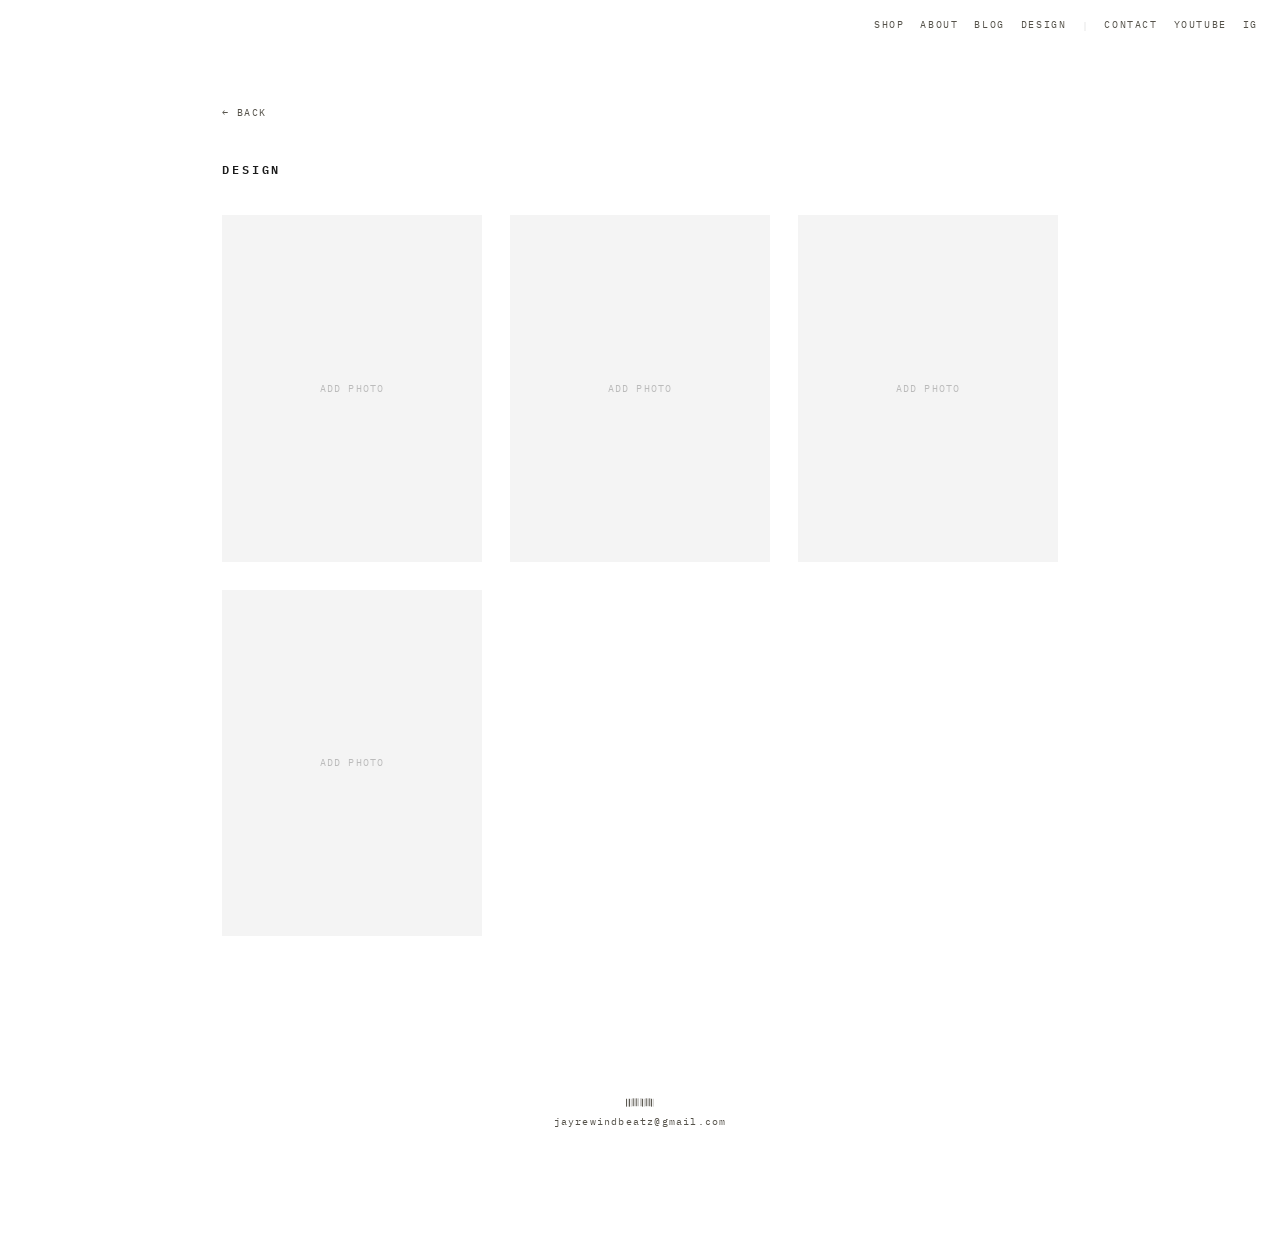
==== design.html @ 3f27f8c0 "Add About/EPK, Blog, Design pages + site nav" ====
<!DOCTYPE html>
<html lang="en">
<head>
<meta charset="UTF-8">
<meta name="viewport" content="width=device-width, initial-scale=1.0">
<title>Design — RMLUR :: deux SEXES</title>
<link rel="preconnect" href="https://fonts.googleapis.com">
<link rel="preconnect" href="https://fonts.gstatic.com" crossorigin>
<link href="https://fonts.googleapis.com/css2?family=IBM+Plex+Mono:wght@400;500;600&display=swap" rel="stylesheet">
<link rel="stylesheet" href="style.css">
</head>
<body>

<div class="corner-nav">
  <a href="index.html#shop">Shop</a>
  <a href="about.html">About</a>
  <a href="blog.html">Blog</a>
  <a href="design.html">Design</a>
  <span class="corner-sep">|</span>
  <a href="mailto:jayrewindbeatz@gmail.com">Contact</a>
  <a href="https://www.youtube.com/" target="_blank" rel="noopener">YouTube</a>
  <a href="https://www.instagram.com/kennethglamour/" target="_blank" rel="noopener">IG</a>
</div>

<main class="page-wrap">
  <a class="back-link" href="index.html">← Back</a>
  <div class="page-title">Design</div>

  <div class="design-grid">
    <div class="design-slot">Add photo</div>
    <div class="design-slot">Add photo</div>
    <div class="design-slot">Add photo</div>
    <div class="design-slot">Add photo</div>
  </div>
</main>

<footer class="site-footer">
  <span>𝄃𝄃𝄂𝄂𝄀𝄁𝄃𝄂𝄂𝄃</span>
  <span>jayrewindbeatz@gmail.com</span>
</footer>

</body>
</html>
---- style.css ----
/* ============================================================
   RMLUR STORE — "print-over" build
   The hero is the real photographed MPC + doodles, untouched.
   Everything else (shop grid, player, popovers) is styled to
   feel like it was already part of that same handmade world:
   paper white, marker-teal accent, tape-label cards, REC red.
   ============================================================ */
:root{
  --paper:#ffffff;
  --paper-warm:#faf8f2;
  --ink:#1b1b1b;
  --ink-soft:#55524a;
  --teal:#5fa39c;           /* the "Buyy beats @ HERE!" marker color */
  --tape-cream:#e7e1cd;
  --tape-cream-dk:#cfc8ae;
  --rec-red:#c8322b;
  --line:#e3ddcc;
  --font-hand:'Kalam',cursive;
  --font-mono:'IBM Plex Mono',monospace;
}
*{margin:0;padding:0;box-sizing:border-box}
html{scroll-behavior:smooth}
body{
  background:var(--paper);
  color:var(--ink);
  font-family:var(--font-mono);
  min-height:100vh;
}
button{font-family:inherit;cursor:pointer;background:none;border:none}
a{color:inherit;text-decoration:none}

/* ================= CORNER NAV ================= */
.corner-nav{
  position:fixed;top:18px;right:22px;z-index:50;
  display:flex;align-items:center;gap:16px;
}
.corner-sep{color:#ddd;font-size:10px}
.corner-nav a{
  font-family:var(--font-mono);
  font-size:10px;letter-spacing:.16em;text-transform:uppercase;color:var(--ink-soft);
  border-bottom:1px solid transparent;padding-bottom:2px;
}
.corner-nav a:hover{color:var(--ink);border-color:var(--ink)}

/* ================= HERO ================= */
.hero{
  padding:56px 20px 26px;
  display:flex;flex-direction:column;align-items:center;
  text-align:center;
}
.hero-frame{
  position:relative;
  max-width:640px;width:100%;
  line-height:0;
}
.hero-frame img{
  width:100%;height:auto;display:block;
  user-select:none;-webkit-user-drag:none;
}
#hero-hotspots{position:absolute;inset:0}
.hotspot{
  position:absolute;
  border-radius:6px;
  cursor:pointer;
  box-shadow:0 0 0 0 rgba(95,163,156,0);
  transition:box-shadow .25s ease, background .25s ease;
}
.hotspot:hover, .hotspot:focus-visible{
  background:rgba(95,163,156,.14);
  box-shadow:0 0 0 3px rgba(95,163,156,.55);
  outline:none;
}
.hotspot.tape-spot{border-radius:4px}

.lcd-hotspot{
  border-radius:2px;
  overflow:hidden;
  background:rgba(0,0,0,0);
  display:flex;align-items:center;
}
.lcd-hotspot:hover, .lcd-hotspot:focus-visible{
  background:rgba(120,200,190,.16);
  box-shadow:0 0 0 2px rgba(120,200,190,.65) inset;
}
.lcd-marquee{
  display:inline-block;
  white-space:nowrap;
  font-family:var(--font-mono);
  font-size:11px;
  letter-spacing:.08em;
  color:#8fe0d2;
  text-shadow:0 0 5px rgba(143,224,210,.75);
  padding-left:100%;
  animation:lcd-scroll 7s linear infinite;
}
@keyframes lcd-scroll{
  0%{transform:translateX(0)}
  100%{transform:translateX(-100%)}
}

.scroll-cue{
  margin-top:22px;
  font-family:var(--font-mono);
  font-size:11px;letter-spacing:.16em;text-transform:uppercase;color:var(--ink-soft);
  animation:bob 2.4s ease-in-out infinite;
}
@keyframes bob{0%,100%{transform:translateY(0)}50%{transform:translateY(5px)}}

/* ================= HOTSPOT POPOVER ================= */
.hotspot-card{
  position:fixed;
  left:50%;bottom:100px;
  transform:translateX(-50%);
  width:min(320px,90vw);
  background:#fff;
  border:1px solid #e2e2e2;
  border-radius:0;
  box-shadow:0 16px 40px rgba(0,0,0,.14);
  padding:18px 20px 20px;
  z-index:80;
}
.hc-close{
  position:absolute;top:10px;right:12px;
  font-size:16px;color:var(--ink-soft);line-height:1;
}
.hc-close:hover{color:var(--ink)}
.hc-type{
  font-family:var(--font-mono);
  font-size:10px;letter-spacing:.2em;text-transform:uppercase;color:var(--ink-soft);
}
.hc-title{
  font-family:var(--font-mono);font-size:14px;font-weight:600;letter-spacing:.08em;text-transform:uppercase;
  margin-top:6px;
}
.hc-sub{font-family:var(--font-mono);font-size:11px;color:var(--ink-soft);margin-top:3px}
.hc-data{
  display:inline-block;margin-top:8px;
  font-family:var(--font-mono);
  font-size:10px;letter-spacing:.06em;color:var(--ink-soft);
}
.hc-row{
  display:flex;align-items:center;gap:12px;margin-top:16px;
}
.hc-play{
  font-family:var(--font-mono);font-size:10px;letter-spacing:.1em;text-transform:uppercase;
  color:var(--ink);border:1px solid #ddd;border-radius:0;
  padding:8px 12px;
}
.hc-play:hover{border-color:var(--ink)}
.hc-price{font-family:var(--font-mono);font-size:13px;font-weight:600;margin-left:auto}

/* ================= SHOP — minimal, Yeezy-style grid ================= */
main#shop{max-width:1280px;margin:0 auto;padding:60px 32px 160px}
.shop-head{
  display:flex;align-items:center;justify-content:space-between;
  flex-wrap:wrap;gap:14px;
  margin-bottom:40px;
}
.shop-head h1{
  font-family:var(--font-mono);font-size:12px;font-weight:600;
  letter-spacing:.24em;text-transform:uppercase;color:var(--ink);
}
.tabs{display:flex;gap:26px}
.tab{
  font-family:var(--font-mono);
  font-size:11px;letter-spacing:.18em;text-transform:uppercase;color:var(--ink-soft);
  padding-bottom:3px;border-bottom:1px solid transparent;
}
.tab:hover{color:var(--ink)}
.tab.active{color:var(--ink);border-color:var(--ink)}

.tape-grid{
  display:grid;
  grid-template-columns:repeat(auto-fill,minmax(240px,1fr));
  column-gap:32px;
  row-gap:56px;
}
.tape-card{
  position:relative;
  background:none;border:none;padding:0;
}
.tape-card:hover{transform:none;box-shadow:none}

.tc-cover{
  aspect-ratio:1/1;border-radius:0;overflow:hidden;
  background:#f4f4f4;margin-bottom:18px;
  position:relative;
}
.tc-cover img{width:100%;height:100%;object-fit:cover;display:block}
.tc-cover .cover-fallback{
  position:absolute;inset:0;display:flex;align-items:center;justify-content:center;
  font-family:var(--font-mono);font-size:11px;letter-spacing:.14em;color:var(--ink-soft);text-align:center;
}
.tc-play{
  position:absolute;right:10px;bottom:10px;
  width:34px;height:34px;border-radius:50%;
  background:#fff;border:1px solid #ddd;
  box-shadow:none;
  font-size:12px;
  opacity:0;transition:opacity .15s ease;
}
.tape-card:hover .tc-play, .tape-card.playing .tc-play{opacity:1}
.tape-card.playing .tc-play{background:var(--ink);color:#fff;border-color:var(--ink)}

.tc-type{font-family:var(--font-mono);font-size:10px;letter-spacing:.2em;text-transform:uppercase;color:var(--ink-soft)}
.tc-title{font-family:var(--font-mono);font-size:13px;font-weight:600;letter-spacing:.1em;text-transform:uppercase;margin-top:6px}
.tc-sub{font-family:var(--font-mono);font-size:11px;color:var(--ink-soft);margin-top:3px}
.tc-data{
  display:inline-block;margin-top:10px;font-size:10px;letter-spacing:.06em;
  background:none;border:none;
  padding:0;color:var(--ink-soft);
}
.tc-foot{
  display:flex;align-items:center;justify-content:space-between;margin-top:14px;
}
.tc-price{font-family:var(--font-mono);font-size:13px;font-weight:600}

.buy-btn{
  background:var(--ink);color:#fff;
  font-family:var(--font-mono);
  font-weight:500;font-size:10px;letter-spacing:.16em;text-transform:uppercase;
  padding:8px 18px;border-radius:0;
  box-shadow:none;
  transition:opacity .12s ease;
}
.buy-btn:hover{opacity:.75}
.buy-btn:active{opacity:.6}
.buy-btn-sm{padding:8px 16px;flex-shrink:0}

.empty-state{
  text-align:center;padding:60px 0;color:var(--ink-soft);
  font-family:var(--font-mono);font-size:12px;letter-spacing:.1em;text-transform:uppercase;
}

/* ================= PLAYER BAR ================= */
.player-bar[hidden]{display:none}
.player-bar{
  position:fixed;left:0;right:0;bottom:0;z-index:60;
  background:var(--paper-warm);
  border-top:1px solid var(--line);
  box-shadow:0 -6px 20px rgba(0,0,0,.08);
  display:flex;align-items:center;gap:14px;
  padding:12px 20px;
}
.transport-btn{
  width:42px;height:36px;border-radius:4px;
  background:var(--paper);border:1px solid var(--tape-cream-dk);
  font-size:13px;
}
.transport-btn:active{transform:translateY(1px)}
.pb-info{flex:1;min-width:0}
#pb-title{font-size:12px;letter-spacing:.04em;white-space:nowrap;overflow:hidden;text-overflow:ellipsis;display:block}
.pb-meter{height:4px;background:var(--line);border-radius:2px;margin-top:5px;overflow:hidden}
#pb-progress{height:100%;width:0%;background:var(--teal)}

/* ================= FOOTER ================= */
.site-footer{
  max-width:1100px;margin:0 auto;padding:20px 24px 120px;
  display:flex;flex-direction:column;gap:6px;align-items:center;
  font-family:var(--font-mono);font-size:10px;letter-spacing:.12em;
  color:var(--ink-soft);text-align:center;
}

/* ================= SIMPLE PAGES (about / blog / design) ================= */
.page-wrap{max-width:900px;margin:0 auto;padding:100px 32px 140px}
.page-title{
  font-family:var(--font-mono);font-size:12px;font-weight:600;
  letter-spacing:.24em;text-transform:uppercase;color:var(--ink);
  margin-bottom:36px;
}
.back-link{
  font-family:var(--font-mono);font-size:10px;letter-spacing:.14em;text-transform:uppercase;
  color:var(--ink-soft);display:inline-block;margin-bottom:40px;
}
.back-link:hover{color:var(--ink)}

/* --- about / EPK --- */
.epk-layout{display:grid;grid-template-columns:1.4fr 1fr;gap:56px}
.epk-name{font-family:var(--font-mono);font-size:26px;font-weight:600;letter-spacing:.04em;margin-bottom:6px}
.epk-tagline{font-family:var(--font-mono);font-size:12px;color:var(--ink-soft);margin-bottom:28px}
.epk-track{margin-top:8px}
.epk-track-label{font-family:var(--font-mono);font-size:10px;letter-spacing:.18em;text-transform:uppercase;color:var(--ink-soft);margin-bottom:10px}
.infobox{border:1px solid #e2e2e2;padding:22px 24px}
.infobox-row{
  display:flex;justify-content:space-between;gap:16px;
  padding:10px 0;border-bottom:1px solid #eee;
  font-family:var(--font-mono);font-size:11px;
}
.infobox-row:last-child{border-bottom:none}
.infobox-row .k{color:var(--ink-soft);letter-spacing:.08em;text-transform:uppercase;font-size:10px}
.infobox-row .v{color:var(--ink);text-align:right}
@media(max-width:720px){.epk-layout{grid-template-columns:1fr}}

/* --- blog --- */
.blog-cats{display:flex;gap:24px;margin-bottom:40px;flex-wrap:wrap}
.blog-cats a{
  font-family:var(--font-mono);font-size:11px;letter-spacing:.16em;text-transform:uppercase;
  color:var(--ink-soft);border-bottom:1px solid transparent;padding-bottom:3px;
}
.blog-cats a:hover{color:var(--ink);border-color:var(--ink)}
.coming-soon{
  font-family:var(--font-mono);font-size:12px;color:var(--ink-soft);
  padding:60px 0;text-align:center;border-top:1px solid #eee;
}

/* --- design / lookbook --- */
.design-grid{
  display:grid;grid-template-columns:repeat(auto-fill,minmax(220px,1fr));
  gap:28px;
}
.design-slot{
  aspect-ratio:3/4;background:#f4f4f4;
  display:flex;align-items:center;justify-content:center;
  font-family:var(--font-mono);font-size:10px;letter-spacing:.12em;text-transform:uppercase;
  color:#bbb;
}
@media(max-width:640px){
  .corner-nav{display:none}
  .hero{padding:36px 14px 18px}
  .shop-head h1{font-size:24px}
  .tabs{gap:14px}
}
:focus-visible{outline:2px solid var(--teal);outline-offset:2px}
@media(prefers-reduced-motion:reduce){
  .scroll-cue{animation:none}
  .lcd-marquee{animation:none}
  *{transition:none !important}
}
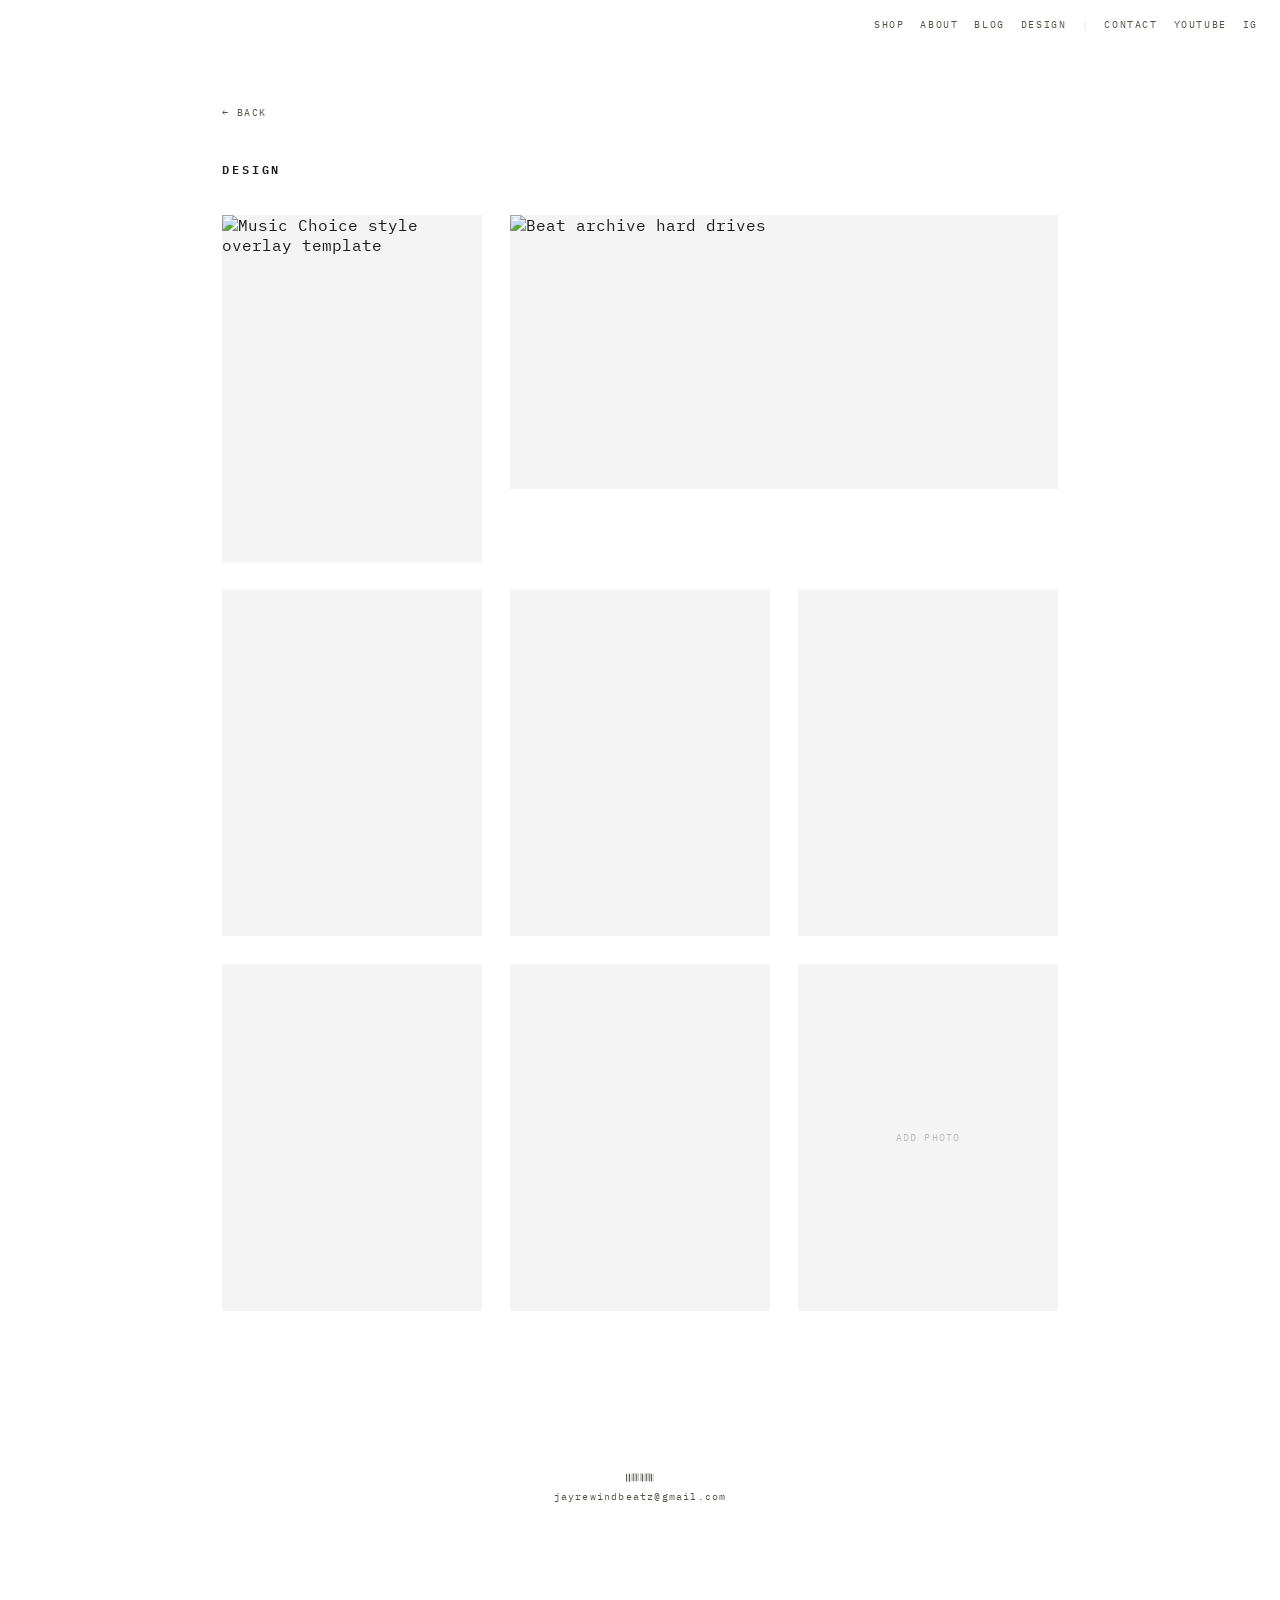
==== commit a86d07e7: "Add design page media (root paths)" ====
--- a/design.html
+++ b/design.html
@@ -27,9 +27,27 @@
   <div class="page-title">Design</div>
 
   <div class="design-grid">
-    <div class="design-slot">Add photo</div>
-    <div class="design-slot">Add photo</div>
-    <div class="design-slot">Add photo</div>
+    <div class="design-item">
+      <img src="assets/design/music-choice-template.jpg" alt="Music Choice style overlay template">
+    </div>
+    <div class="design-item design-item-wide">
+      <img src="assets/design/hard-drives.png" alt="Beat archive hard drives">
+    </div>
+    <div class="design-item">
+      <video src="assets/design/grok-1.mp4" autoplay muted loop playsinline></video>
+    </div>
+    <div class="design-item">
+      <video src="assets/design/grok-2.mp4" autoplay muted loop playsinline></video>
+    </div>
+    <div class="design-item">
+      <video src="assets/design/grok-3.mp4" autoplay muted loop playsinline></video>
+    </div>
+    <div class="design-item">
+      <video src="assets/design/grok-4.mp4" autoplay muted loop playsinline></video>
+    </div>
+    <div class="design-item">
+      <video src="assets/design/gen3-scribble.mp4" autoplay muted loop playsinline></video>
+    </div>
     <div class="design-slot">Add photo</div>
   </div>
 </main>
--- a/style.css
+++ b/style.css
@@ -314,6 +314,18 @@
   font-family:var(--font-mono);font-size:10px;letter-spacing:.12em;text-transform:uppercase;
   color:#bbb;
 }
+.design-item{
+  aspect-ratio:3/4;background:#f4f4f4;overflow:hidden;
+}
+.design-item img, .design-item video{
+  width:100%;height:100%;object-fit:cover;display:block;
+}
+.design-item-wide{
+  grid-column:span 2;aspect-ratio:16/8;
+}
+@media(max-width:640px){
+  .design-item-wide{grid-column:span 1;aspect-ratio:3/4}
+}
 @media(max-width:640px){
   .corner-nav{display:none}
   .hero{padding:36px 14px 18px}
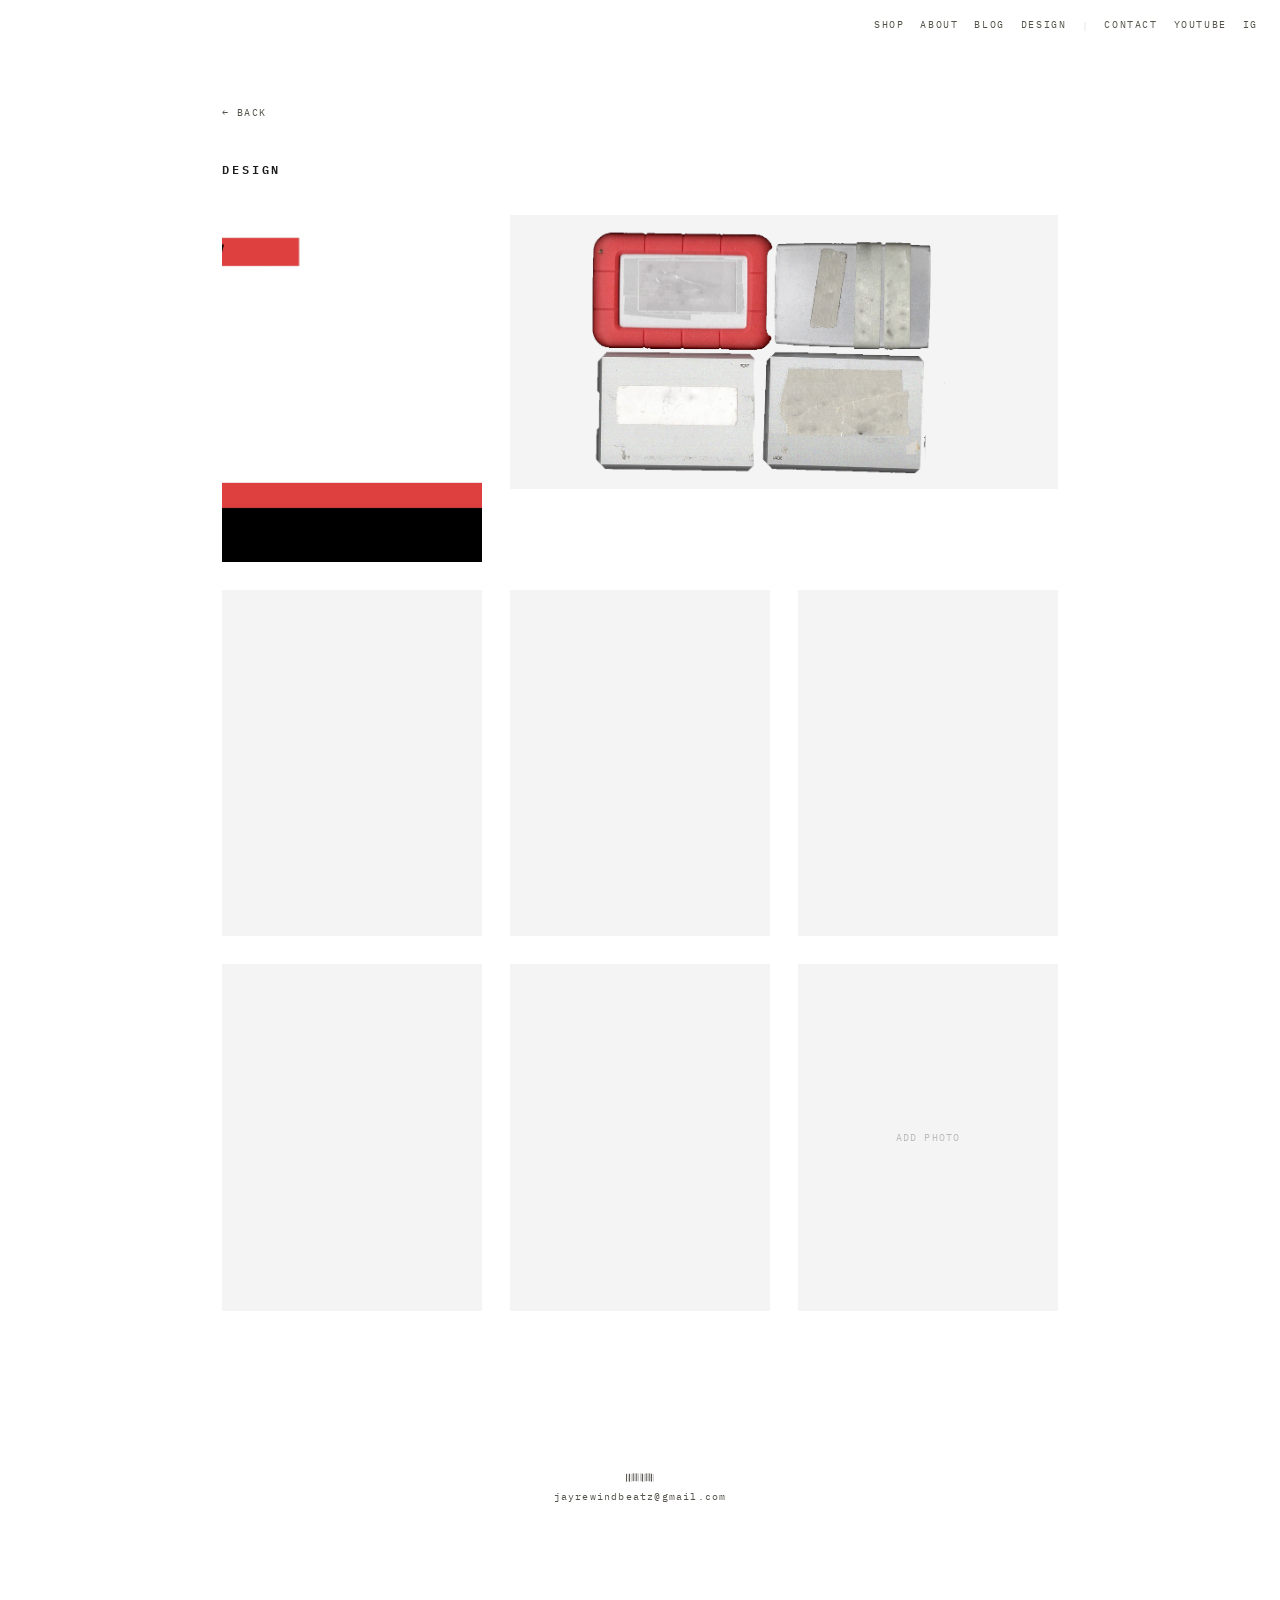
==== commit f2859787: "Add LCD waveform visualizer to player, fix design asset paths" ====
--- a/design.html
+++ b/design.html
@@ -28,25 +28,25 @@
 
   <div class="design-grid">
     <div class="design-item">
-      <img src="assets/design/music-choice-template.jpg" alt="Music Choice style overlay template">
+      <img src="music-choice-template.jpg" alt="Music Choice style overlay template">
     </div>
     <div class="design-item design-item-wide">
-      <img src="assets/design/hard-drives.png" alt="Beat archive hard drives">
+      <img src="hard-drives.png" alt="Beat archive hard drives">
     </div>
     <div class="design-item">
-      <video src="assets/design/grok-1.mp4" autoplay muted loop playsinline></video>
+      <video src="grok-1.mp4" autoplay muted loop playsinline></video>
     </div>
     <div class="design-item">
-      <video src="assets/design/grok-2.mp4" autoplay muted loop playsinline></video>
+      <video src="grok-2.mp4" autoplay muted loop playsinline></video>
     </div>
     <div class="design-item">
-      <video src="assets/design/grok-3.mp4" autoplay muted loop playsinline></video>
+      <video src="grok-3.mp4" autoplay muted loop playsinline></video>
     </div>
     <div class="design-item">
-      <video src="assets/design/grok-4.mp4" autoplay muted loop playsinline></video>
+      <video src="grok-4.mp4" autoplay muted loop playsinline></video>
     </div>
     <div class="design-item">
-      <video src="assets/design/gen3-scribble.mp4" autoplay muted loop playsinline></video>
+      <video src="gen3-scribble.mp4" autoplay muted loop playsinline></video>
     </div>
     <div class="design-slot">Add photo</div>
   </div>
--- a/style.css
+++ b/style.css
@@ -248,6 +248,27 @@
   font-size:13px;
 }
 .transport-btn:active{transform:translateY(1px)}
+
+.pb-lcd{
+  flex-shrink:0;
+  background:#16240f;
+  border:1px solid #0d1508;
+  border-radius:3px;
+  padding:5px 8px;
+  display:flex;flex-direction:column;gap:3px;
+  overflow:hidden;
+  width:130px;
+}
+#pb-wave{display:block;width:100%;height:22px;image-rendering:pixelated}
+.pb-lcd-text{
+  overflow:hidden;white-space:nowrap;
+  font-family:var(--font-mono);font-size:9px;letter-spacing:.1em;
+  color:#8fe0d2;text-shadow:0 0 4px rgba(143,224,210,.6);
+}
+#pb-marquee{display:inline-block;padding-left:100%;animation:pb-scroll 6s linear infinite}
+.player-bar.paused #pb-marquee{animation-play-state:paused}
+@keyframes pb-scroll{0%{transform:translateX(0)}100%{transform:translateX(-100%)}}
+
 .pb-info{flex:1;min-width:0}
 #pb-title{font-size:12px;letter-spacing:.04em;white-space:nowrap;overflow:hidden;text-overflow:ellipsis;display:block}
 .pb-meter{height:4px;background:var(--line);border-radius:2px;margin-top:5px;overflow:hidden}
@@ -336,5 +357,6 @@
 @media(prefers-reduced-motion:reduce){
   .scroll-cue{animation:none}
   .lcd-marquee{animation:none}
+  #pb-marquee{animation:none}
   *{transition:none !important}
 }
